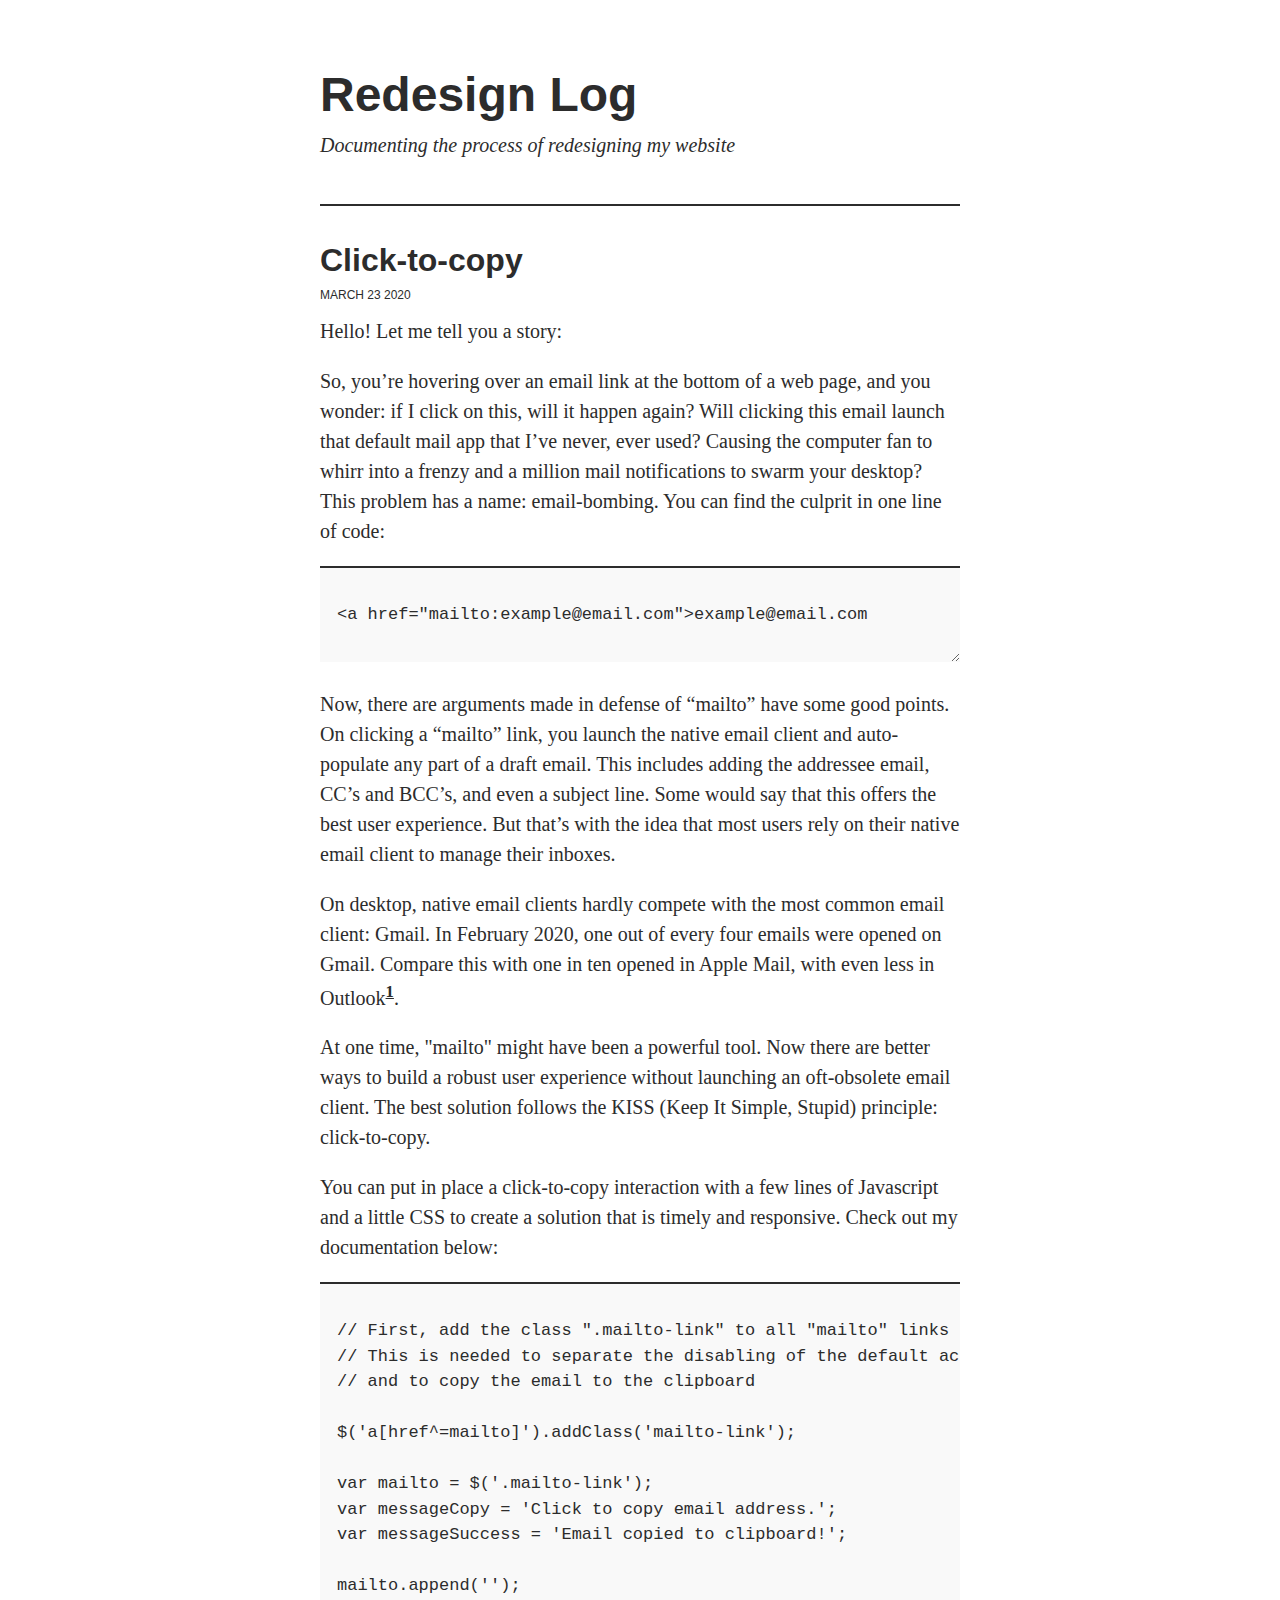
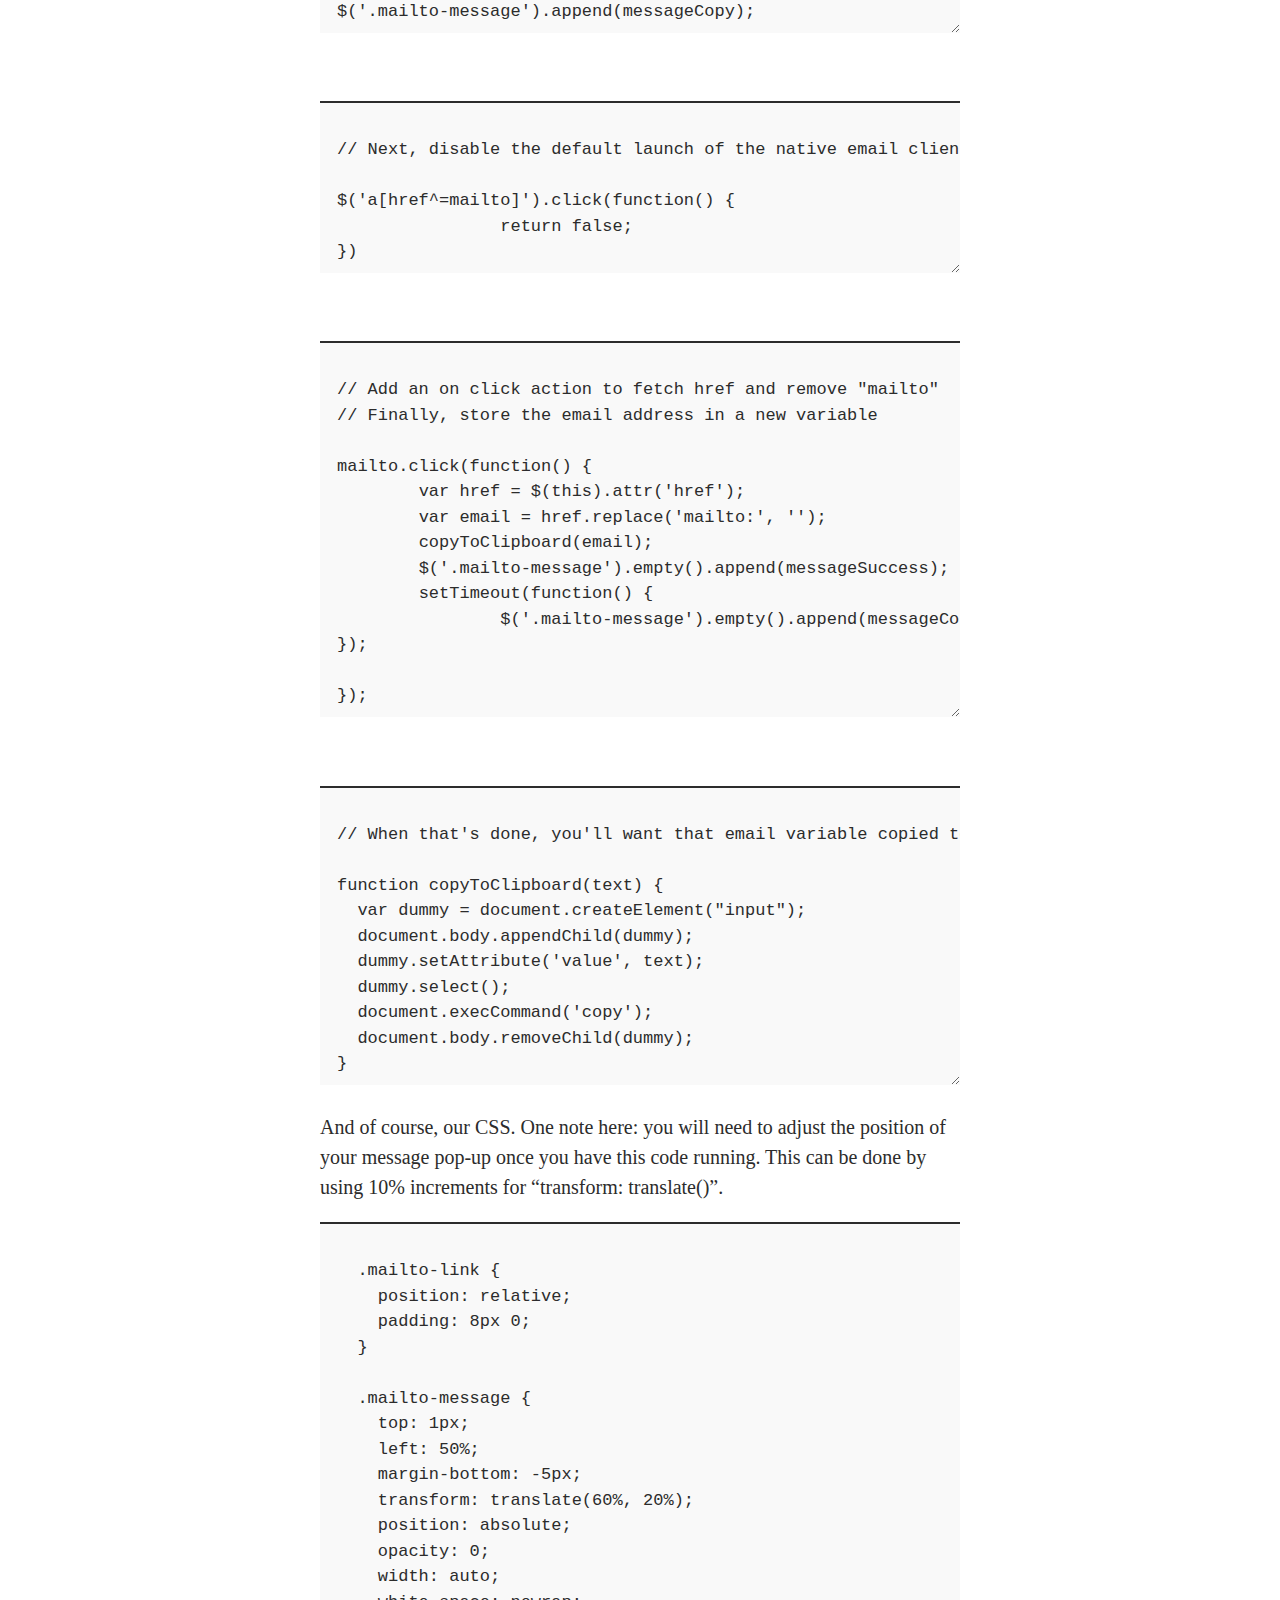
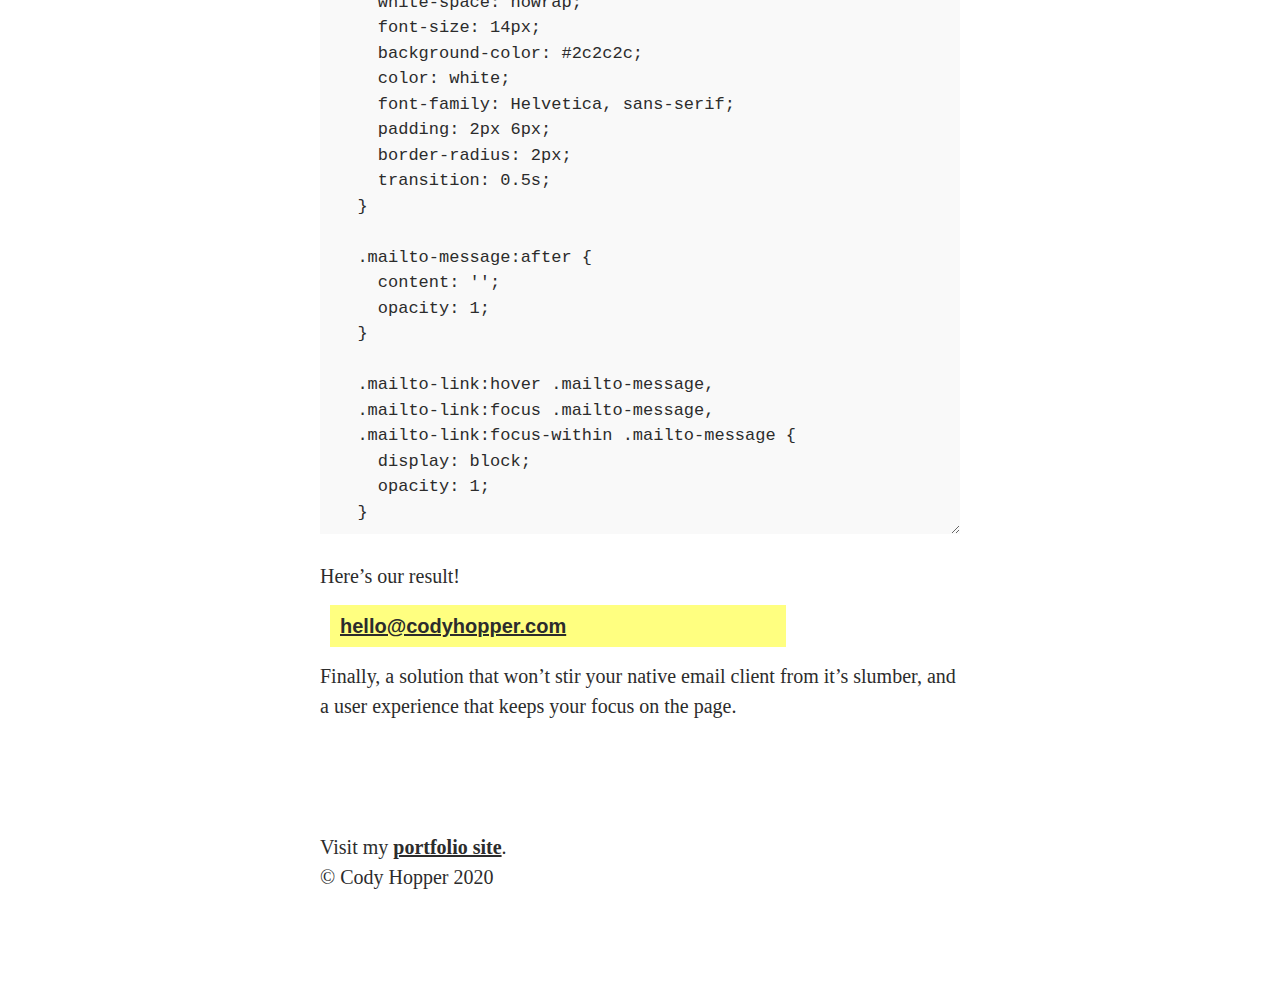
==== posts/click-to-copy/index.html @ 8ce13663 "Adding click-to-copy" ====
<!DOCTYPE html>
<html lang="en" dir="ltr">

<head>
  <meta charset="utf-8">
  <meta name="viewport" content="width=device-width, initial-scale=1">
  <title>Click-to-copy → Redesign Log</title>
  <link rel="stylesheet" href="../../style.css">
  <link rel="stylesheet" href="mailto-style.css">
  <style>
    a {
      font-weight: bold;
    }
  </style>

</head>

<body>
  <div class="bg">

    <div class="center">

      <!-- header -->
      <br>
      <h1><a href="https://codyhopper.github.io/redesign/">Redesign Log</a></h1>
      <p><em>Documenting the process of redesigning my website</em></p>
      <br>
      <!-- post -->
      <div class="post">
        <h2>Click-to-copy</h2>
        <p class="small">MARCH 23 2020</p>
        <p>Hello! Let me tell you a story:</p>
        <p>So, you’re hovering over an email link at the bottom of a web page, and you wonder: if I click on this, will it happen again? Will clicking this email launch that default mail app that I’ve never, ever used? Causing the computer fan to whirr into a frenzy and a million mail notifications to swarm your desktop? This problem has a name:
          email-bombing. You can find the culprit in one line of code:</p>
        <pre><code contenteditable>
&lt;a href="mailto:example@email.com">example@email.com</a></code>
      </pre>
        <p>Now, there are arguments made in defense of “mailto” have some good points. On clicking a “mailto” link, you launch the native email client and auto-populate any part of a draft email. This includes adding the addressee email, CC’s and
          BCC’s, and even a subject line. Some would say that this offers the best user experience. But that’s with the idea that most users rely on their native email client to manage their inboxes.</p>
        <p>On desktop, native email clients hardly compete with the most common email client: Gmail. In February 2020, one out of every four emails were opened on Gmail. Compare this with one in ten opened in Apple Mail, with even less in
          Outlook<sup><u><a href="http://emailclientmarketshare.com" target="_blank">1</a></u></sup>.</p>

        <p>At one time, "mailto" might have been a powerful tool. Now there are better ways to build a robust user experience without launching an oft-obsolete email client. The best solution follows the KISS (Keep It Simple, Stupid) principle:
          click-to-copy.</p>

        <p>You can put in place a click-to-copy interaction with a few lines of Javascript and a little CSS to create a solution that is timely and responsive. Check out my documentation below:</p>


<pre><code contenteditable>
// First, add the class ".mailto-link" to all "mailto" links
// This is needed to separate the disabling of the default action
// and to copy the email to the clipboard

$('a[href^=mailto]').addClass('mailto-link');

var mailto = $('.mailto-link');
var messageCopy = 'Click to copy email address.';
var messageSuccess = 'Email copied to clipboard!';

mailto.append('<span class="mailto-message"></span>');
$('.mailto-message').append(messageCopy);
</code></pre>
<br>
<pre><code contenteditable>
// Next, disable the default launch of the native email client

$('a[href^=mailto]').click(function() {
		return false;
})
</code></pre>
<br>
<pre><code contenteditable>
// Add an on click action to fetch href and remove "mailto"
// Finally, store the email address in a new variable

mailto.click(function() {
	var href = $(this).attr('href');
	var email = href.replace('mailto:', '');
	copyToClipboard(email);
	$('.mailto-message').empty().append(messageSuccess);
	setTimeout(function() {
		$('.mailto-message').empty().append(messageCopy);}, 2000);
});

});
</code></pre>
<br>
<pre><code contenteditable>
// When that's done, you'll want that email variable copied to the clipboard

function copyToClipboard(text) {
  var dummy = document.createElement("input");
  document.body.appendChild(dummy);
  dummy.setAttribute('value', text);
  dummy.select();
  document.execCommand('copy');
  document.body.removeChild(dummy);
}
</script></code></pre>
<p>And of course, our CSS. One note here: you will need to adjust the position of your message pop-up once you have this code running. This can be done by using 10% increments for “transform: translate()”.</p>
<pre><code contenteditable>
  .mailto-link {
    position: relative;
    padding: 8px 0;
  }

  .mailto-message {
    top: 1px;
    left: 50%;
    margin-bottom: -5px;
    transform: translate(60%, 20%);
    position: absolute;
    opacity: 0;
    width: auto;
    white-space: nowrap;
    font-size: 14px;
    background-color: #2c2c2c;
    color: white;
    font-family: Helvetica, sans-serif;
    padding: 2px 6px;
    border-radius: 2px;
    transition: 0.5s;
  }

  .mailto-message:after {
    content: '';
    opacity: 1;
  }

  .mailto-link:hover .mailto-message,
  .mailto-link:focus .mailto-message,
  .mailto-link:focus-within .mailto-message {
    display: block;
    opacity: 1;
  }
</script></code></pre>

        <p>Here’s our result!</p>

        <a href="mailto:hello@codyhopper.com" target="_blank" style="font-family: Helvetica, sans-serif; font-size: 20px; margin: .5em .5em 2em .5em; padding: .5em 11em .5em .5em; background: #ffff80"><u>
          hello@codyhopper.com
        </u></a>

        <p>Finally, a solution that won’t stir your native email client from it’s slumber, and a user experience that keeps your focus on the page.</p>

        <!-- Footer -->

      </div>
      <div class="footer">
        <p>
          Visit my <a style="text-decoration: underline" href="https://codyhopper.com">portfolio site</a>.<br>
          © Cody Hopper 2020<br>
        </p>
        <br>
      </div>
    </div>
  </div>

  <script src="../js/jquery.js"></script>

  <script>
    $(document).ready(function() {

      var bg = document.querySelector('.bg');
      document.body.appendChild(bg);

      bg.addEventListener('mousemove', function(event) {

        x = event.clientX;
        y = event.clientY;

        bg.style.backgroundColor = 'rgba( ' + y + ', 255, ' + x + ', .05)';
      });
    });
  </script>

  <script>
    $(document).ready(function() {
      //
      $('a[href^=mailto]').addClass('mailto-link');

      var mailto = $('.mailto-link');
      var messageCopy = 'Click to copy email address.';
      var messageSuccess = 'Email copied to clipboard!';

      mailto.append('<span class="mailto-message"></span>');
      $('.mailto-message').append(messageCopy);
      //
      $('a[href^=mailto]').click(function() {
        return false;
      })
      //
      mailto.click(function() {
        var href = $(this).attr('href');
        var email = href.replace('mailto:', '');
        copyToClipboard(email);
        $('.mailto-message').empty().append(messageSuccess);
        setTimeout(function() {
          $('.mailto-message').empty().append(messageCopy);
        }, 2000);
      });

    });
    //
    function copyToClipboard(text) {
      var dummy = document.createElement("input");
      document.body.appendChild(dummy);
      dummy.setAttribute('value', text);
      dummy.select();
      document.execCommand('copy');
      document.body.removeChild(dummy);
    }
  </script>


</body>


</html>
---- style.css ----
* {
  box-sizing: border-box;
  scroll-behavior: smooth;
}

html {
  font-family: Georgia, serif;
  font-size: 12px;
}

body {
  font-size: 16px;
  line-height: 1.5;
  text-align: center;
  color: #2c2c2c;
  word-break: break-word;
  padding: 0;
  margin: 0;
  background: #ffffff;
  text-rendering: optimizeLegibility;
  -webkit-font-smoothing: antialiased;
}

h1 {
  font-family: Helvetica, Arial, sans-serif;
  font-size: 48px;
  line-height: .125em;
}

h2 {
  font-family: Helvetica, Arial, sans-serif;
  font-size: 2em;
  line-height: 16px;
}

p {
  font-family: Georgia, serif;
  font-size: 20px;
  color: #2c2c2c;
}

.small {
  font-family: Helvetica, Arial, sans-serif;
  font-size: 12px;
  line-height: .125em;
  color: #2c2c2c;
}

hr {
  border-style: solid;
}

a {
  color: #2c2c2c;
  text-decoration: none;
  position: relative;
}

a:hover {
  color: #2c2c2c;
}

h1>a:before,
h2>a:before,
p>a:before {
  content: "";
  position: absolute;
  width: 0px;
  height: 3px;
  bottom: 0;
  left: 0;
  background-color: #2c2c2c;
  visibility: hidden;
  -webkit-transform: scaleY(0);
  transform: scaleY(0);
  -webkit-transition: all 0.3s ease-in-out 0s;
  transition: all 0.3s ease-in-out 0s;
}

h1>a:before {
  height: 4px;
}

h1>a:hover:before, h2>a:hover:before, p>a:hover:before {
  visibility: visible;
  -webkit-transform: scaleY(1);
  transform: scaleY(1);
  left: 0;
  width: 100%;
}

h1>a:before,
h2>a:before,
p>a:before {
  background-color: #2c2c2c;
}

h1>a:hover:after, h2>a:hover:after,
p>a:hover:after {
  background-color: #2c2c2c;
}

pre {
  background: rgba(0, 0, 0, .025);
  border-top: 2px solid;
  color: #2c2c2c;
  display: block;
  page-break-inside: avoid;
  font-family: monospace;
  font-size: 17px;
  margin-bottom: 1.6em;
  overflow: scroll;
  padding: .5em 1em;
  word-wrap: break-word;
  resize: horizontal;
}

.center {
  display: inline-block;
  width: 50vw;
  text-align: left;
  margin: 3rem;
}

.post {
  display: inline-block;
  padding: 1.2em 0;
  margin: 0 auto;
  width: 100%;
  border-top: 2px solid #2c2c2c;
}

.column {
  float: left;
  width: 48%;
  padding: 15px;
  background: rgba(0, 0, 0, .025);
  border-top: 2px solid;
}

.column-left {
  margin-right: 2%;
}

.column-right {
  margin-left: 2%;
}

.row:after {
  content: "";
  display: table;
  clear: both;
}

.card:after {
  content: "";
  display: table;
  clear: both;
}

@media screen and (max-width: 900px) {
  .column {
    width: 100%;
    margin: 0;
    border-top: none;
  }
}

.footer {
  margin: 6rem auto 2rem;
}
---- posts/click-to-copy/mailto-style.css ----
.mailto-link {
  position: relative;
  padding: 8px 0;
}

.mailto-message {
  top: 1px;
  left: 50%;
  margin-bottom: -5px;
  transform: translate(9%, 30%);
  position: absolute;
  opacity: 0;
  width: auto;
  white-space: nowrap;
  font-size: 14px;
  background-color: #2c2c2c;
  color: white;
  font-family: Helvetica, sans-serif;
  padding: 2px 6px;
  border-radius: 2px;
  transition: 0.5s;
}

.mailto-message:after {
  content: '';
  opacity: 1;
}

.mailto-link:hover .mailto-message,
.mailto-link:focus .mailto-message,
.mailto-link:focus-within .mailto-message {
  display: block;
  opacity: 1;
}
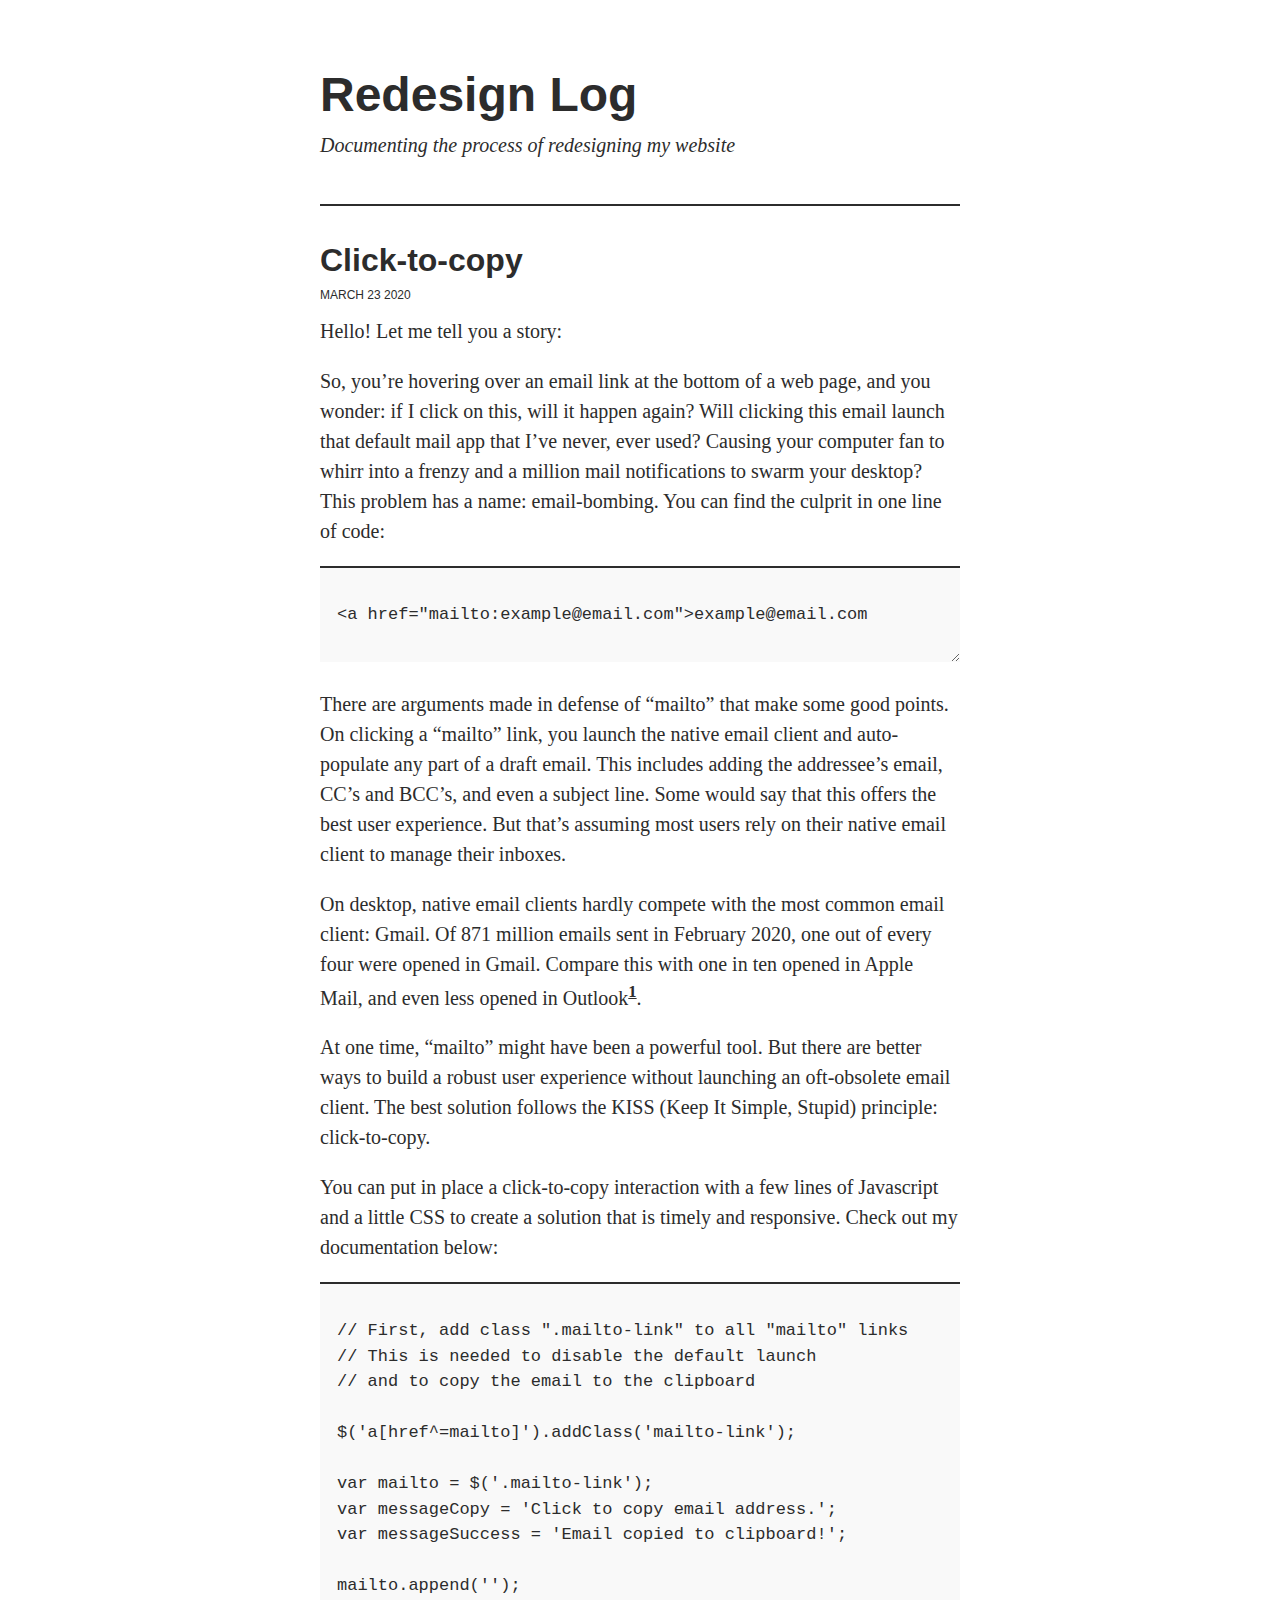
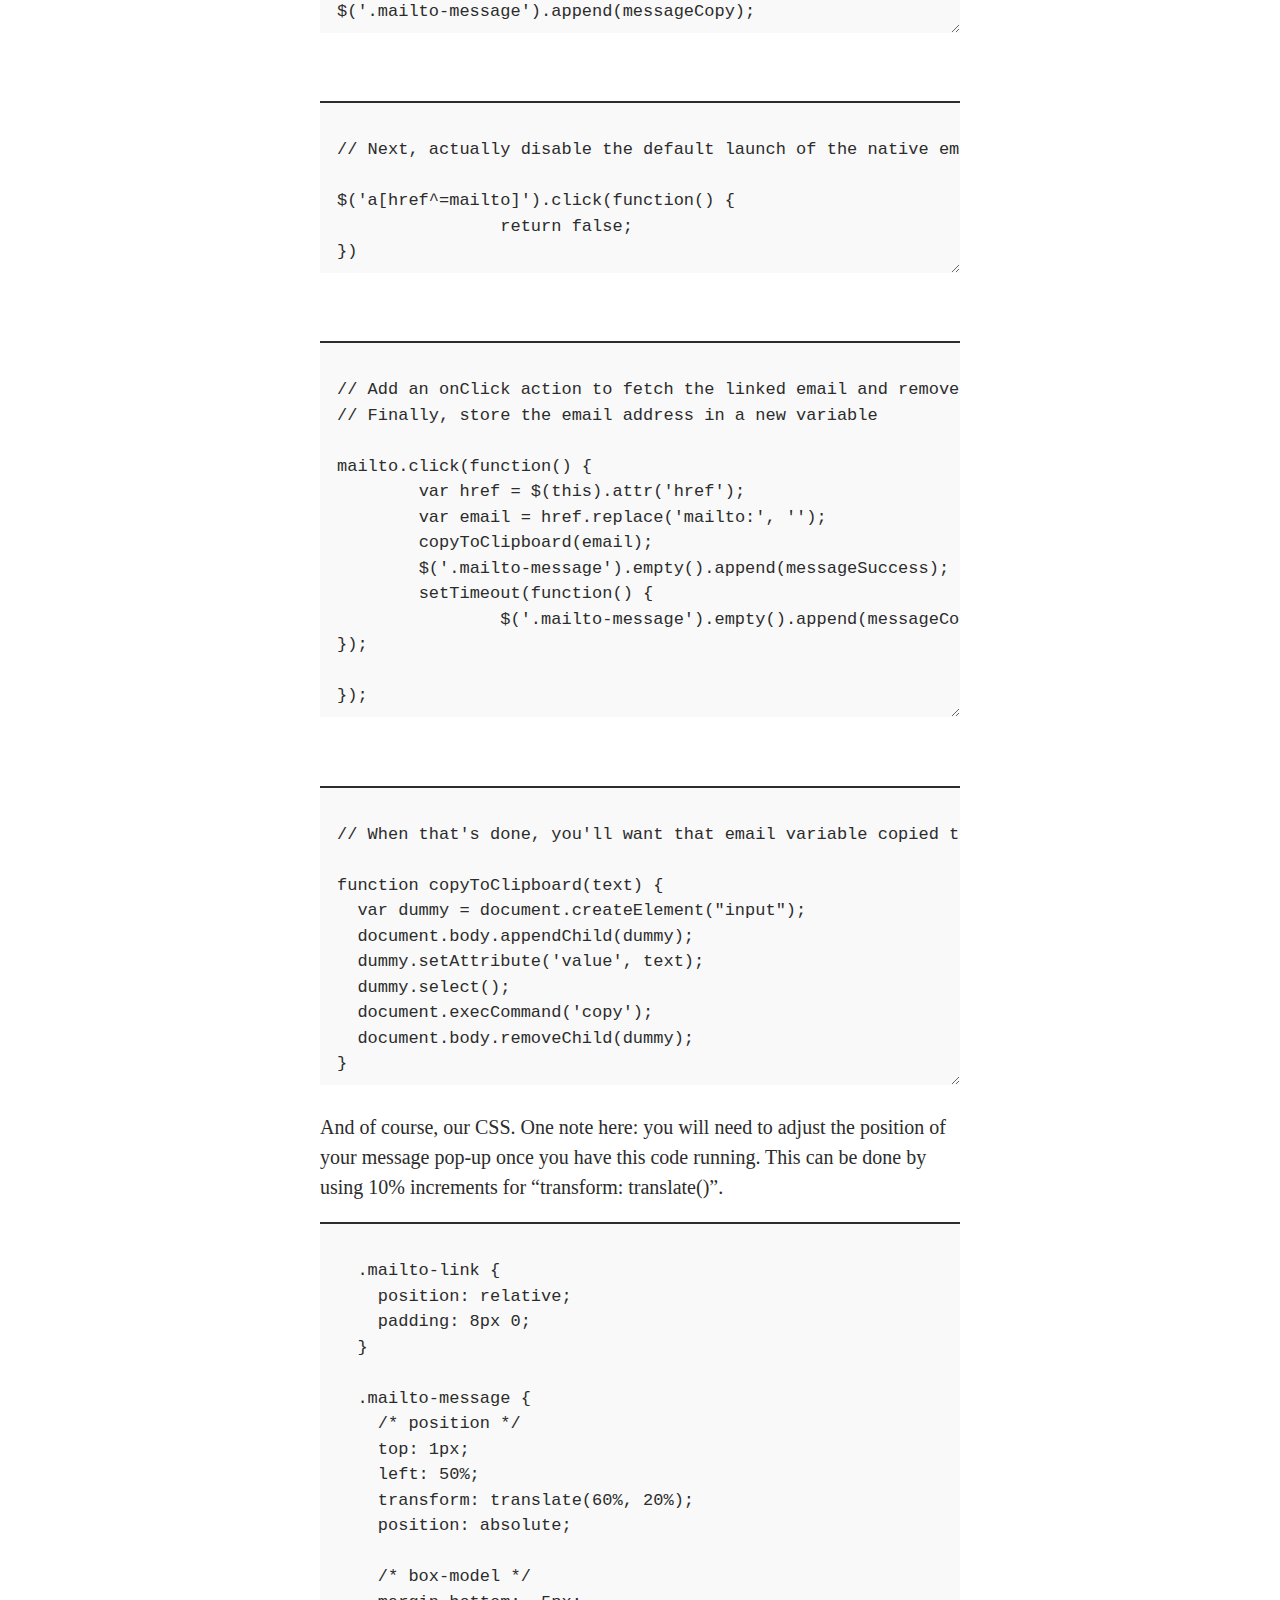
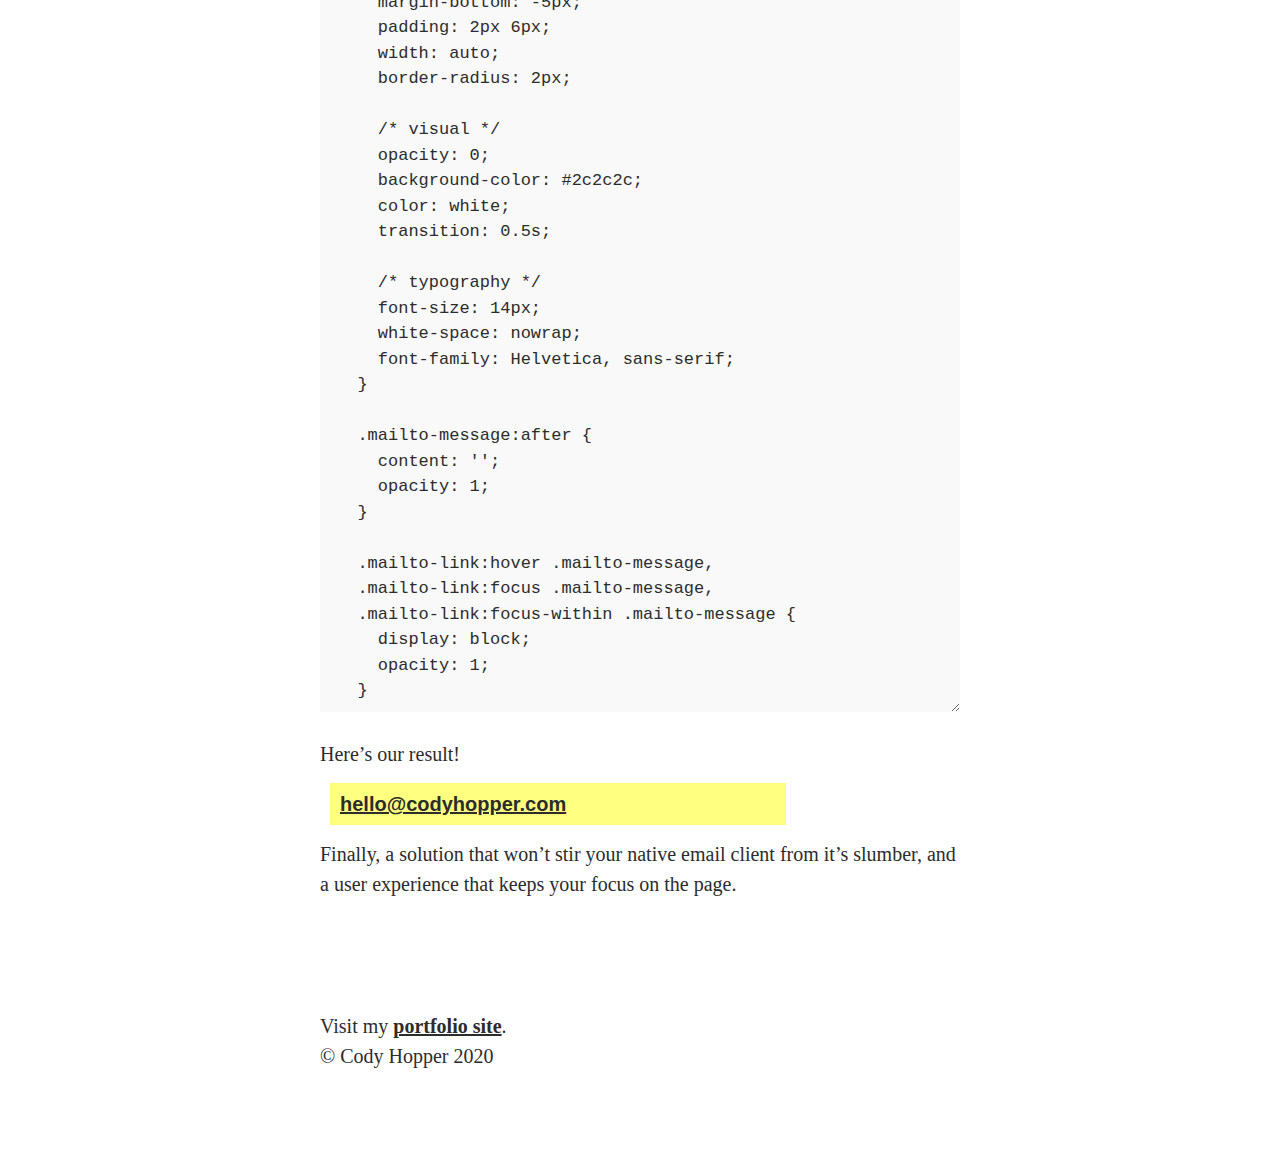
==== commit 51ad8f96: "Some Edits" ====
--- a/posts/click-to-copy/index.html
+++ b/posts/click-to-copy/index.html
@@ -30,25 +30,22 @@
         <h2>Click-to-copy</h2>
         <p class="small">MARCH 23 2020</p>
         <p>Hello! Let me tell you a story:</p>
-        <p>So, you’re hovering over an email link at the bottom of a web page, and you wonder: if I click on this, will it happen again? Will clicking this email launch that default mail app that I’ve never, ever used? Causing the computer fan to whirr into a frenzy and a million mail notifications to swarm your desktop? This problem has a name:
+        <p>So, you’re hovering over an email link at the bottom of a web page, and you wonder: if I click on this, will it happen again? Will clicking this email launch that default mail app that I’ve never, ever used? Causing your computer fan to whirr into a frenzy and a million mail notifications to swarm your desktop? This problem has a name:
           email-bombing. You can find the culprit in one line of code:</p>
         <pre><code contenteditable>
 &lt;a href="mailto:example@email.com">example@email.com</a></code>
       </pre>
-        <p>Now, there are arguments made in defense of “mailto” have some good points. On clicking a “mailto” link, you launch the native email client and auto-populate any part of a draft email. This includes adding the addressee email, CC’s and
-          BCC’s, and even a subject line. Some would say that this offers the best user experience. But that’s with the idea that most users rely on their native email client to manage their inboxes.</p>
-        <p>On desktop, native email clients hardly compete with the most common email client: Gmail. In February 2020, one out of every four emails were opened on Gmail. Compare this with one in ten opened in Apple Mail, with even less in
-          Outlook<sup><u><a href="http://emailclientmarketshare.com" target="_blank">1</a></u></sup>.</p>
-
-        <p>At one time, "mailto" might have been a powerful tool. Now there are better ways to build a robust user experience without launching an oft-obsolete email client. The best solution follows the KISS (Keep It Simple, Stupid) principle:
-          click-to-copy.</p>
+        <p>There are arguments made in defense of “mailto” that make some good points. On clicking a “mailto” link, you launch the native email client and auto-populate any part of a draft email. This includes adding the addressee’s email, CC’s and
+          BCC’s, and even a subject line. Some would say that this offers the best user experience. But that’s assuming most users rely on their native email client to manage their inboxes.</p>
+        <p>On desktop, native email clients hardly compete with the most common email client: Gmail. Of 871 million emails sent in February 2020, one out of every four were opened in Gmail. Compare this with one in ten opened in Apple Mail, and even less opened in Outlook<sup><u><a href="http://emailclientmarketshare.com" target="_blank">1</a></u></sup>.</p>
+
+        <p>At one time, “mailto” might have been a powerful tool. But there are better ways to build a robust user experience without launching an oft-obsolete email client. The best solution follows the KISS (Keep It Simple, Stupid) principle: click-to-copy.</p>
 
         <p>You can put in place a click-to-copy interaction with a few lines of Javascript and a little CSS to create a solution that is timely and responsive. Check out my documentation below:</p>
 
-
-<pre><code contenteditable>
-// First, add the class ".mailto-link" to all "mailto" links
-// This is needed to separate the disabling of the default action
+<pre><code contenteditable>
+// First, add class ".mailto-link" to all "mailto" links
+// This is needed to disable the default launch
 // and to copy the email to the clipboard
 
 $('a[href^=mailto]').addClass('mailto-link');
@@ -62,7 +59,7 @@
 </code></pre>
 <br>
 <pre><code contenteditable>
-// Next, disable the default launch of the native email client
+// Next, actually disable the default launch of the native email client
 
 $('a[href^=mailto]').click(function() {
 		return false;
@@ -70,7 +67,7 @@
 </code></pre>
 <br>
 <pre><code contenteditable>
-// Add an on click action to fetch href and remove "mailto"
+// Add an onClick action to fetch the linked email and remove "mailto:"
 // Finally, store the email address in a new variable
 
 mailto.click(function() {
@@ -105,21 +102,28 @@
   }
 
   .mailto-message {
+    /* position */
     top: 1px;
     left: 50%;
-    margin-bottom: -5px;
     transform: translate(60%, 20%);
     position: absolute;
+
+    /* box-model */
+    margin-bottom: -5px;
+    padding: 2px 6px;
+    width: auto;
+    border-radius: 2px;
+
+    /* visual */
     opacity: 0;
-    width: auto;
-    white-space: nowrap;
-    font-size: 14px;
     background-color: #2c2c2c;
     color: white;
+    transition: 0.5s;
+
+    /* typography */
+    font-size: 14px;
+    white-space: nowrap;
     font-family: Helvetica, sans-serif;
-    padding: 2px 6px;
-    border-radius: 2px;
-    transition: 0.5s;
   }
 
   .mailto-message:after {
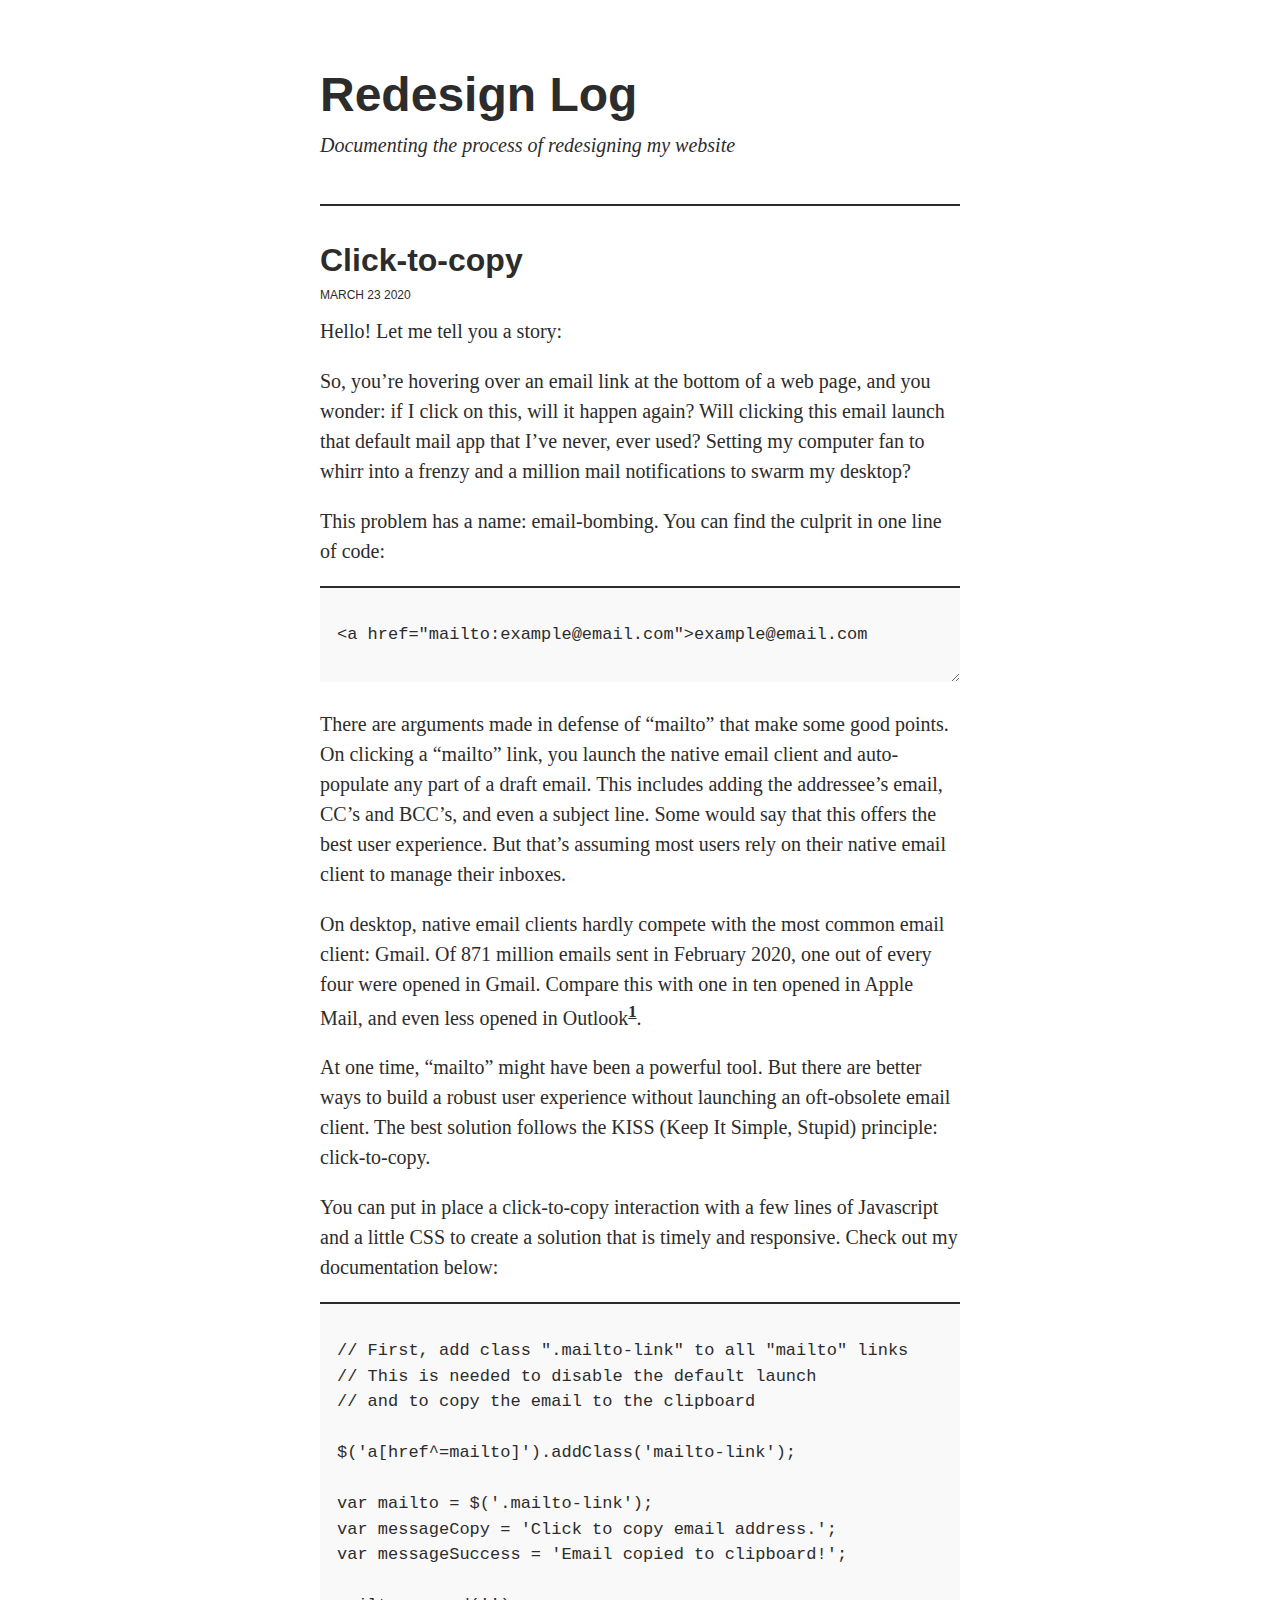
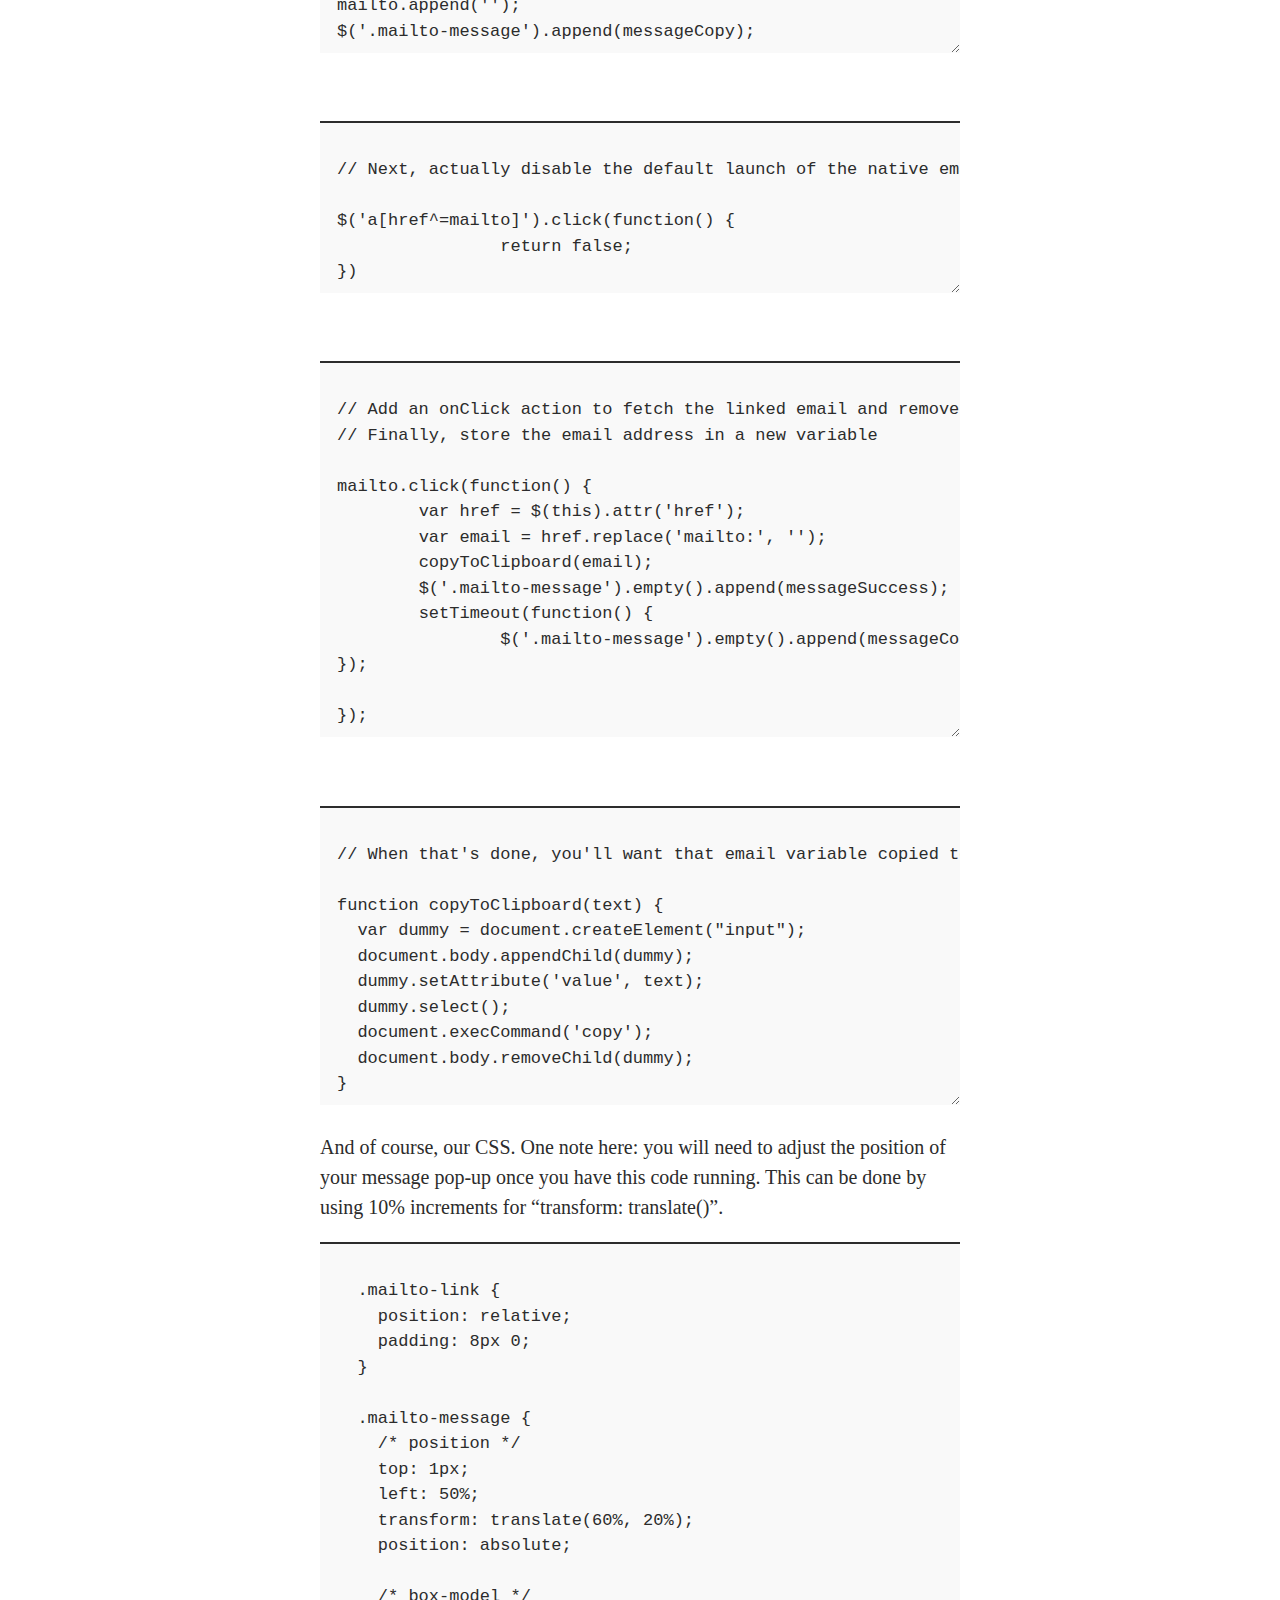
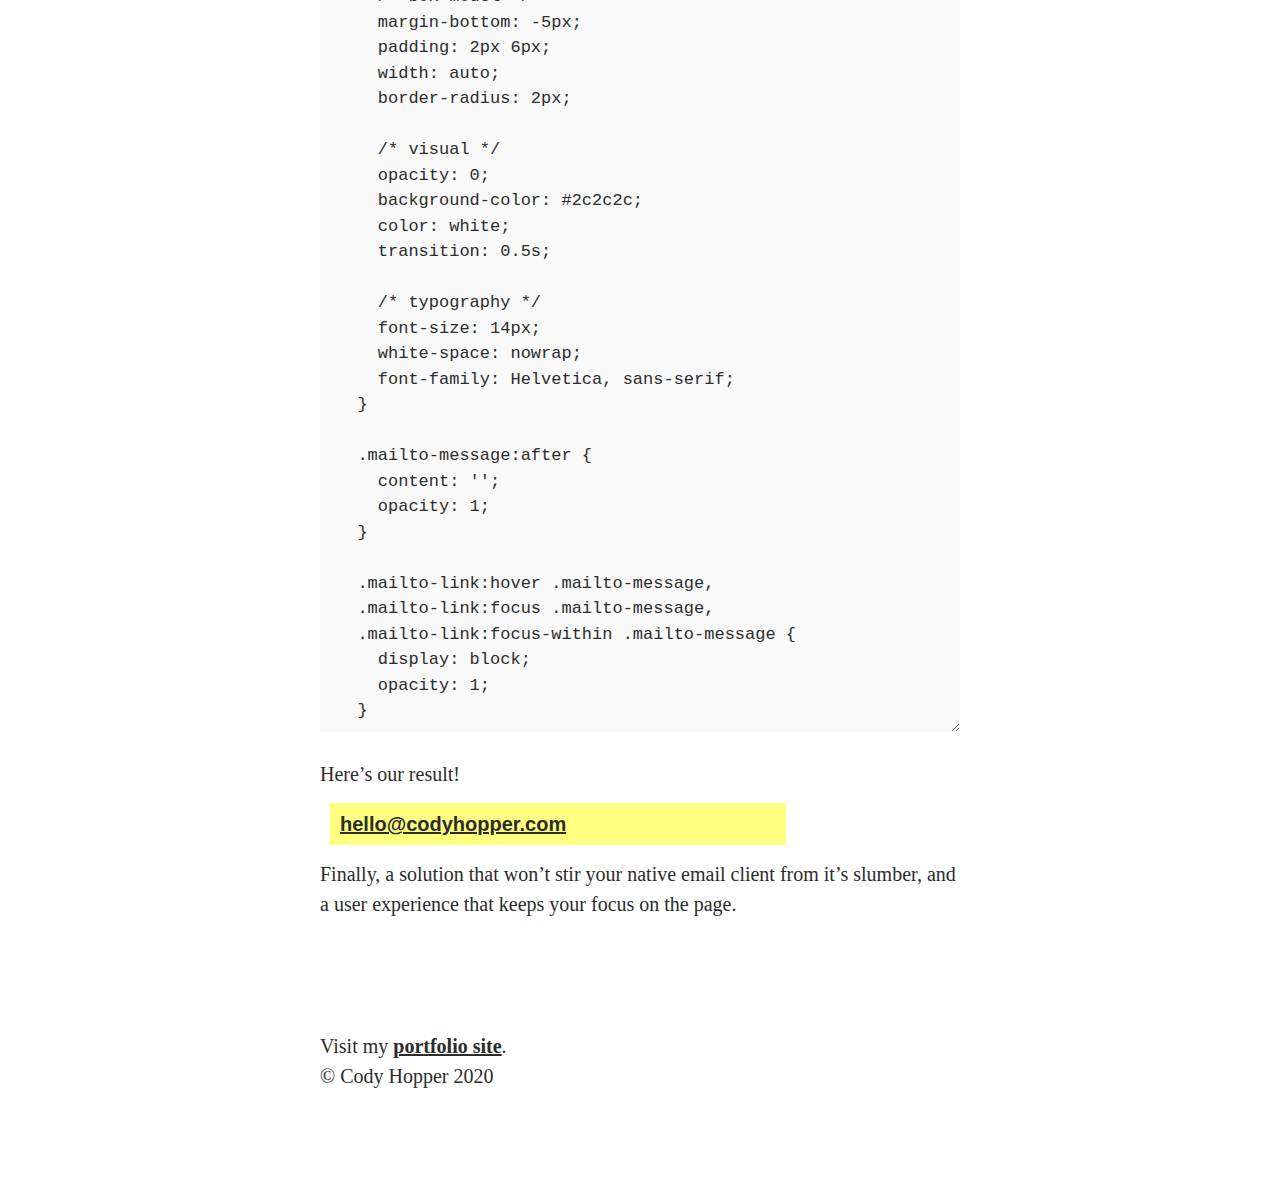
==== commit 2d1b3e8d: "Update index.html" ====
--- a/posts/click-to-copy/index.html
+++ b/posts/click-to-copy/index.html
@@ -30,7 +30,8 @@
         <h2>Click-to-copy</h2>
         <p class="small">MARCH 23 2020</p>
         <p>Hello! Let me tell you a story:</p>
-        <p>So, you’re hovering over an email link at the bottom of a web page, and you wonder: if I click on this, will it happen again? Will clicking this email launch that default mail app that I’ve never, ever used? Causing your computer fan to whirr into a frenzy and a million mail notifications to swarm your desktop? This problem has a name:
+        <p>So, you’re hovering over an email link at the bottom of a web page, and you wonder: if I click on this, will it happen again? Will clicking this email launch that default mail app that I’ve never, ever used? Setting my computer fan to whirr into a frenzy and a million mail notifications to swarm my desktop?</p>
+        <p>This problem has a name:
           email-bombing. You can find the culprit in one line of code:</p>
         <pre><code contenteditable>
 &lt;a href="mailto:example@email.com">example@email.com</a></code>
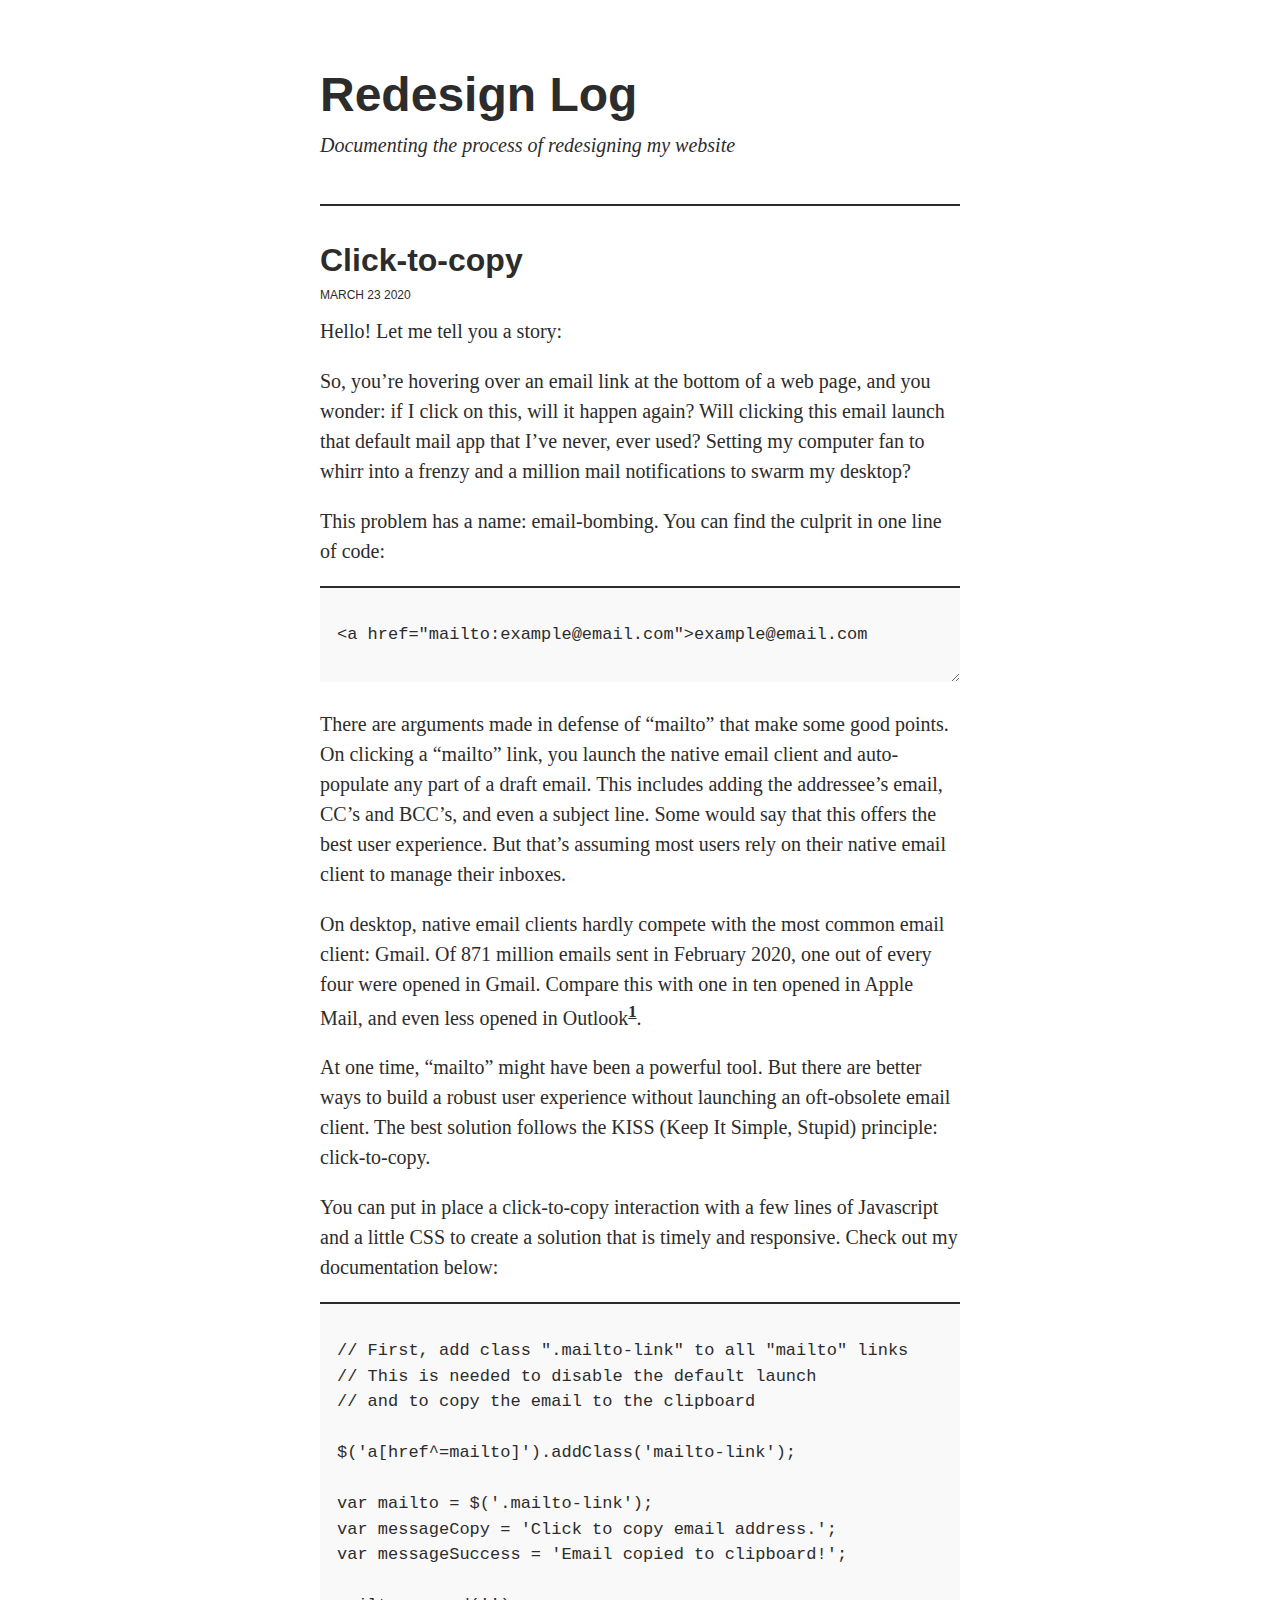
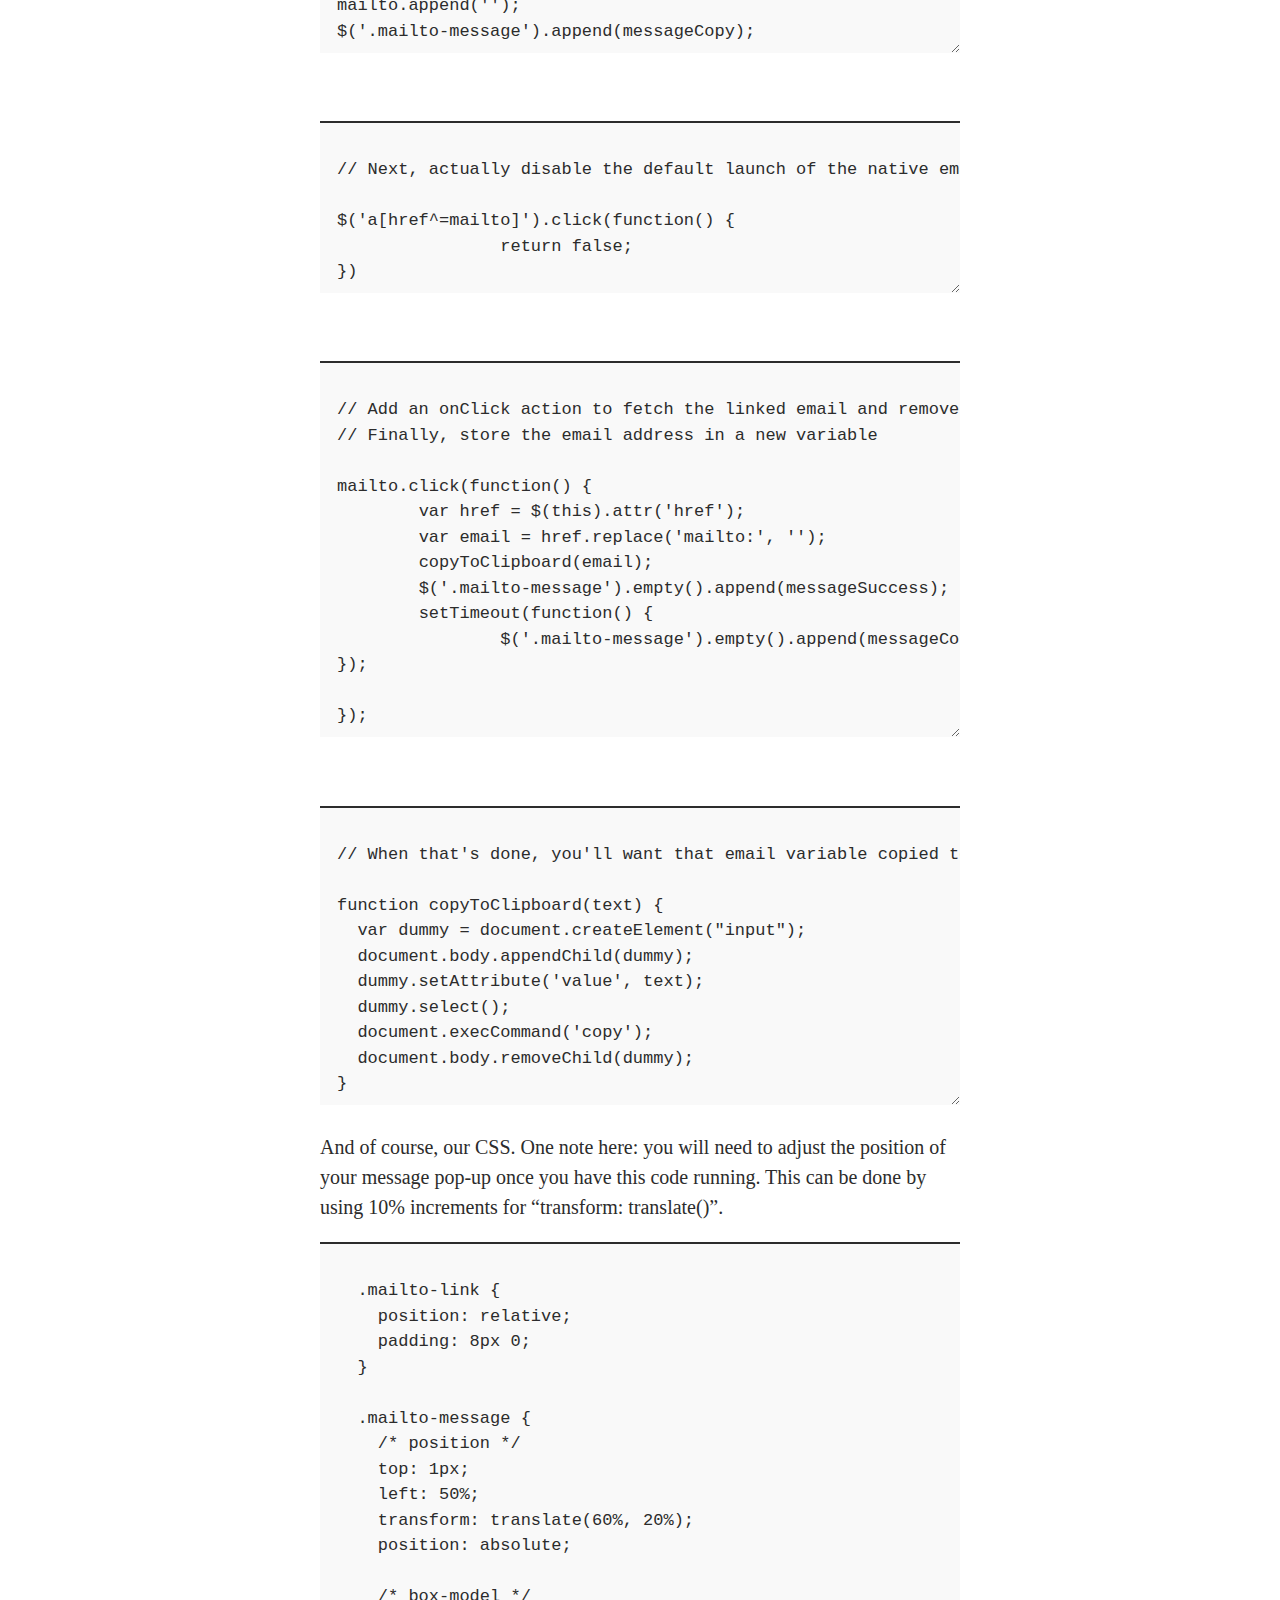
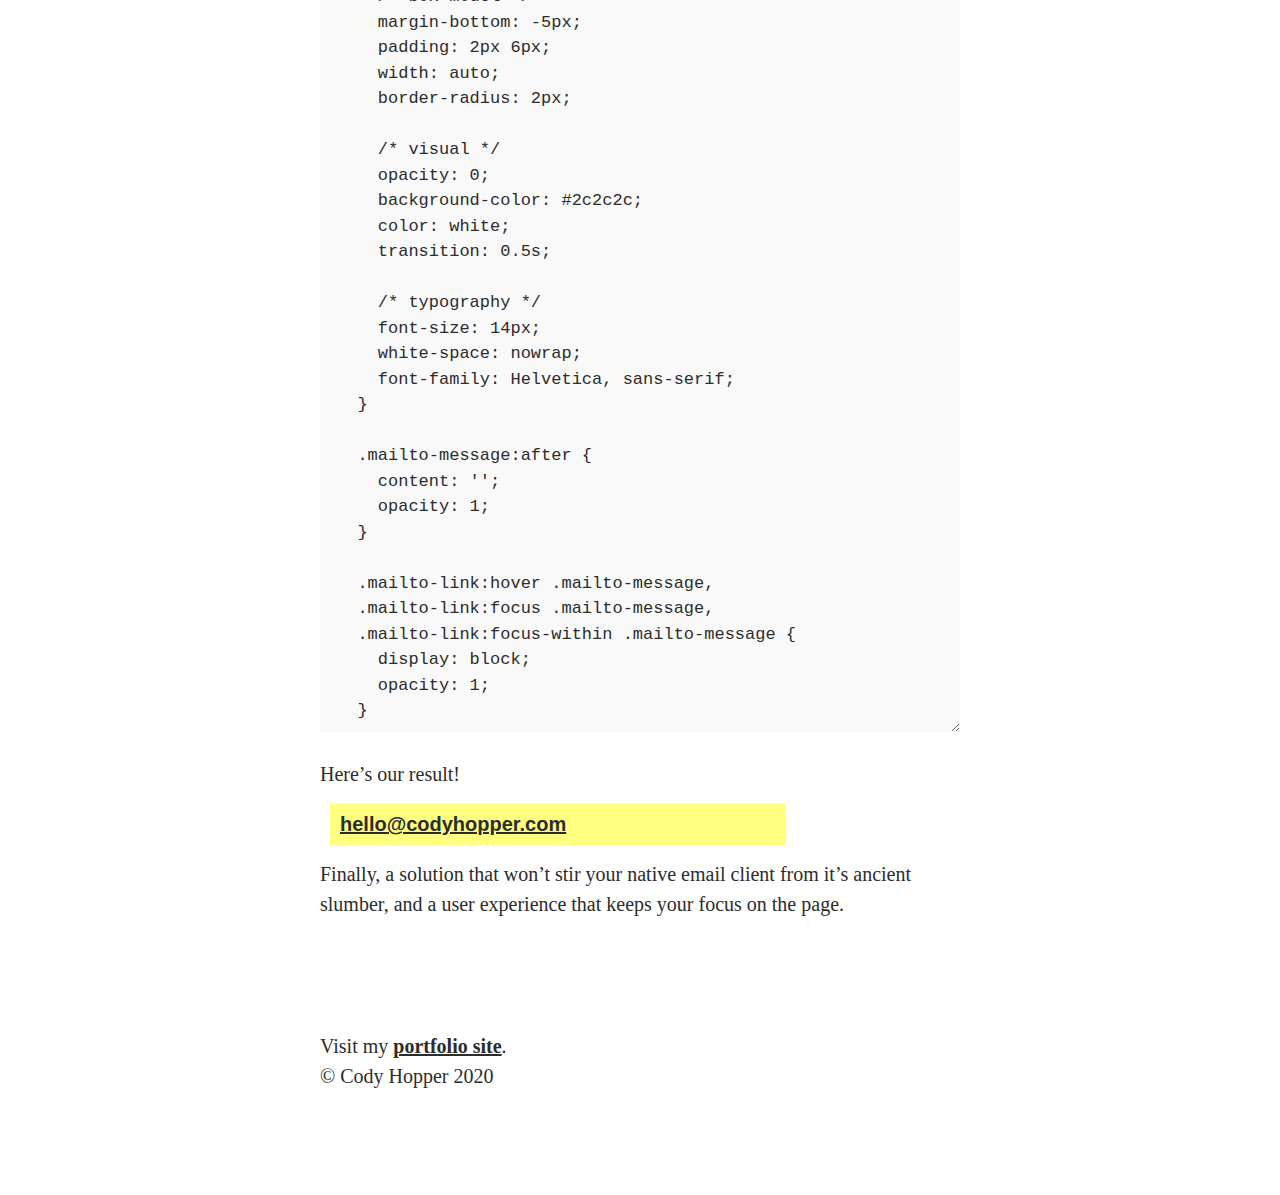
==== commit 619b1d75: "Update index.html" ====
--- a/posts/click-to-copy/index.html
+++ b/posts/click-to-copy/index.html
@@ -146,7 +146,7 @@
           hello@codyhopper.com
         </u></a>
 
-        <p>Finally, a solution that won’t stir your native email client from it’s slumber, and a user experience that keeps your focus on the page.</p>
+        <p>Finally, a solution that won’t stir your native email client from it’s ancient slumber, and a user experience that keeps your focus on the page.</p>
 
         <!-- Footer -->
 
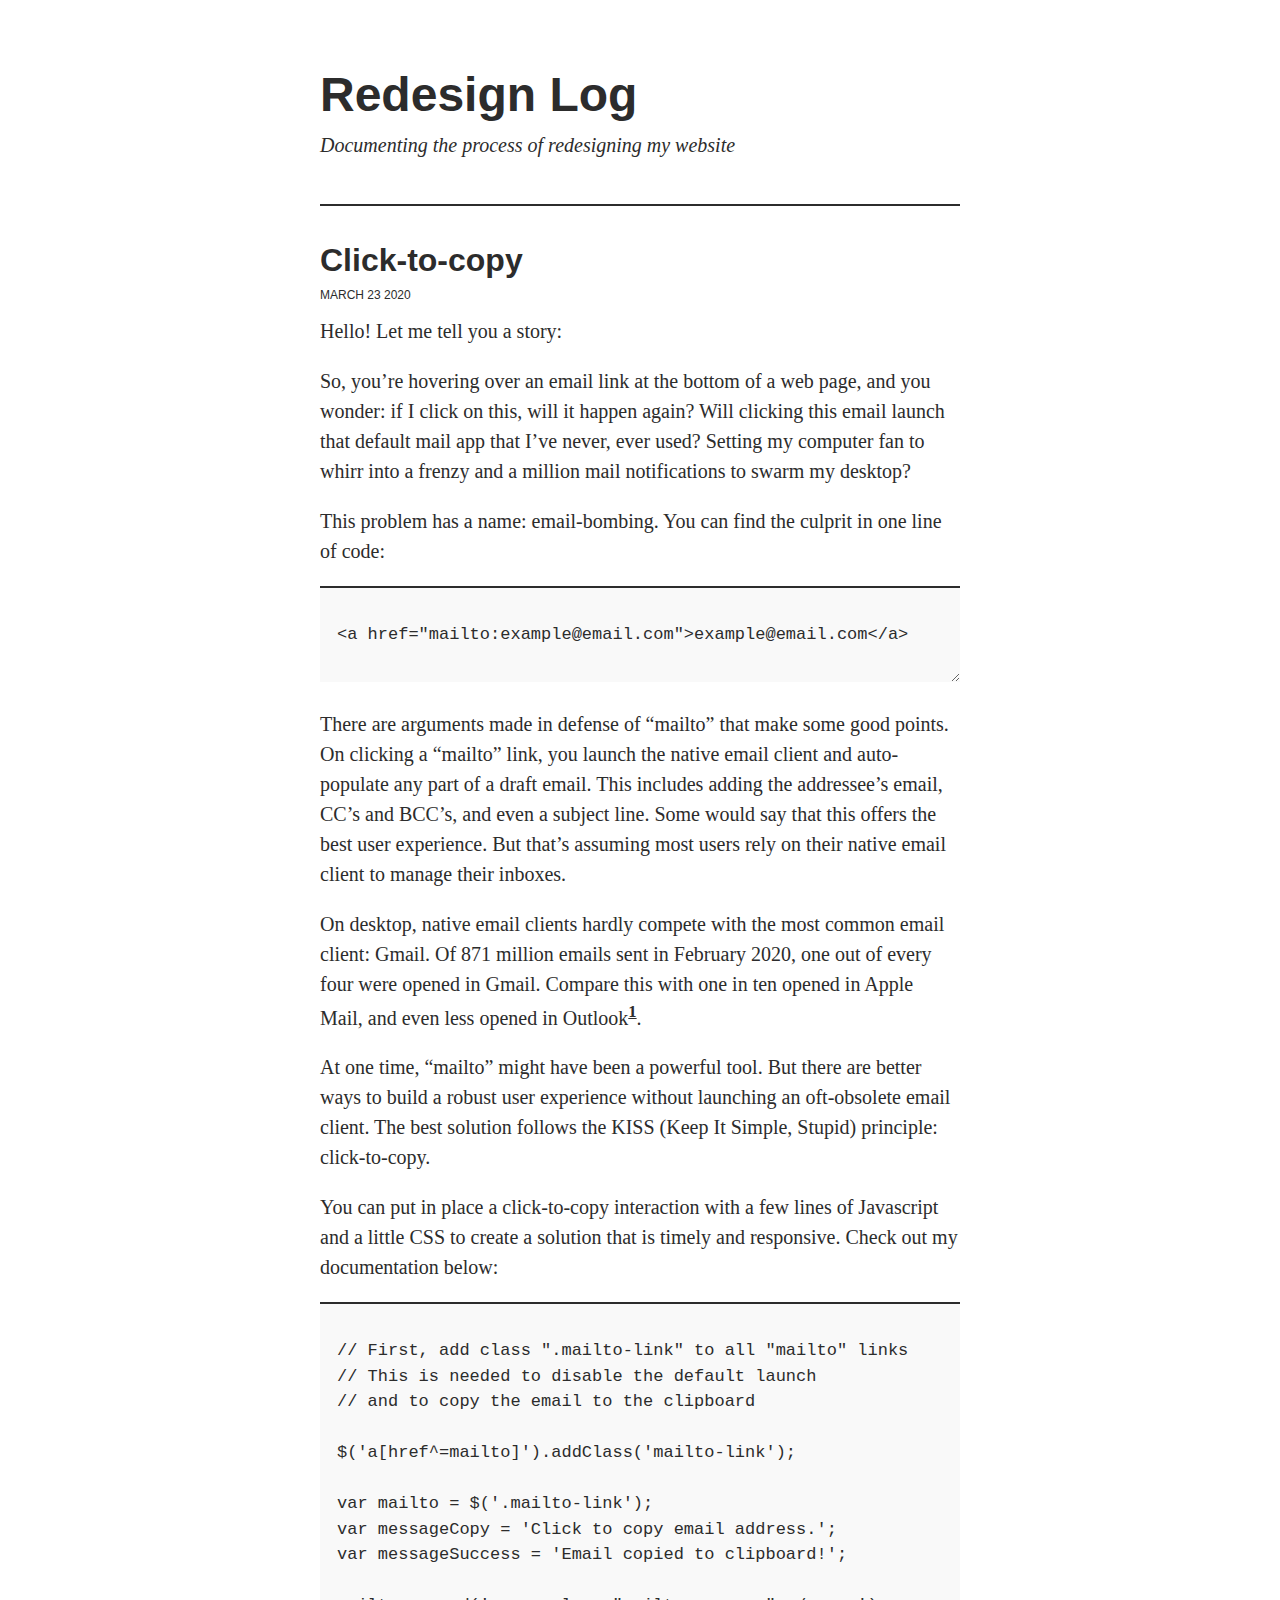
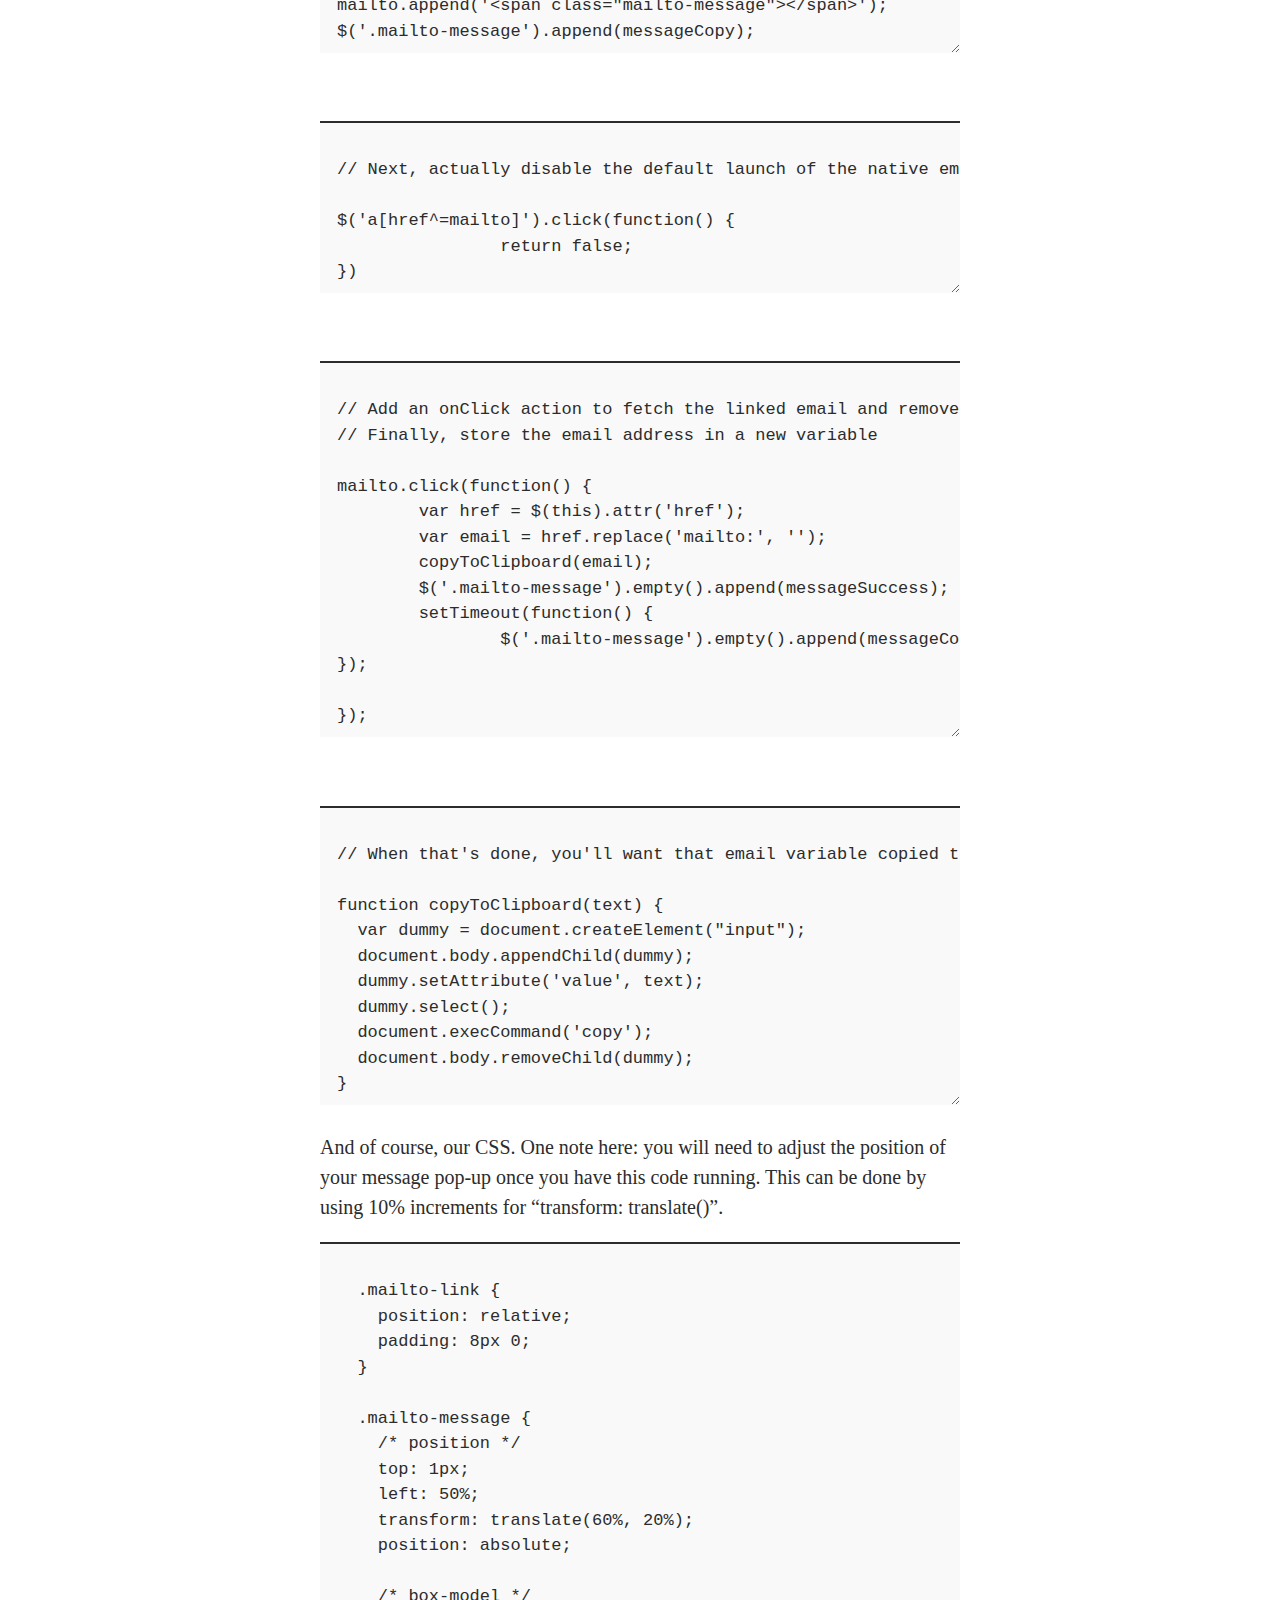
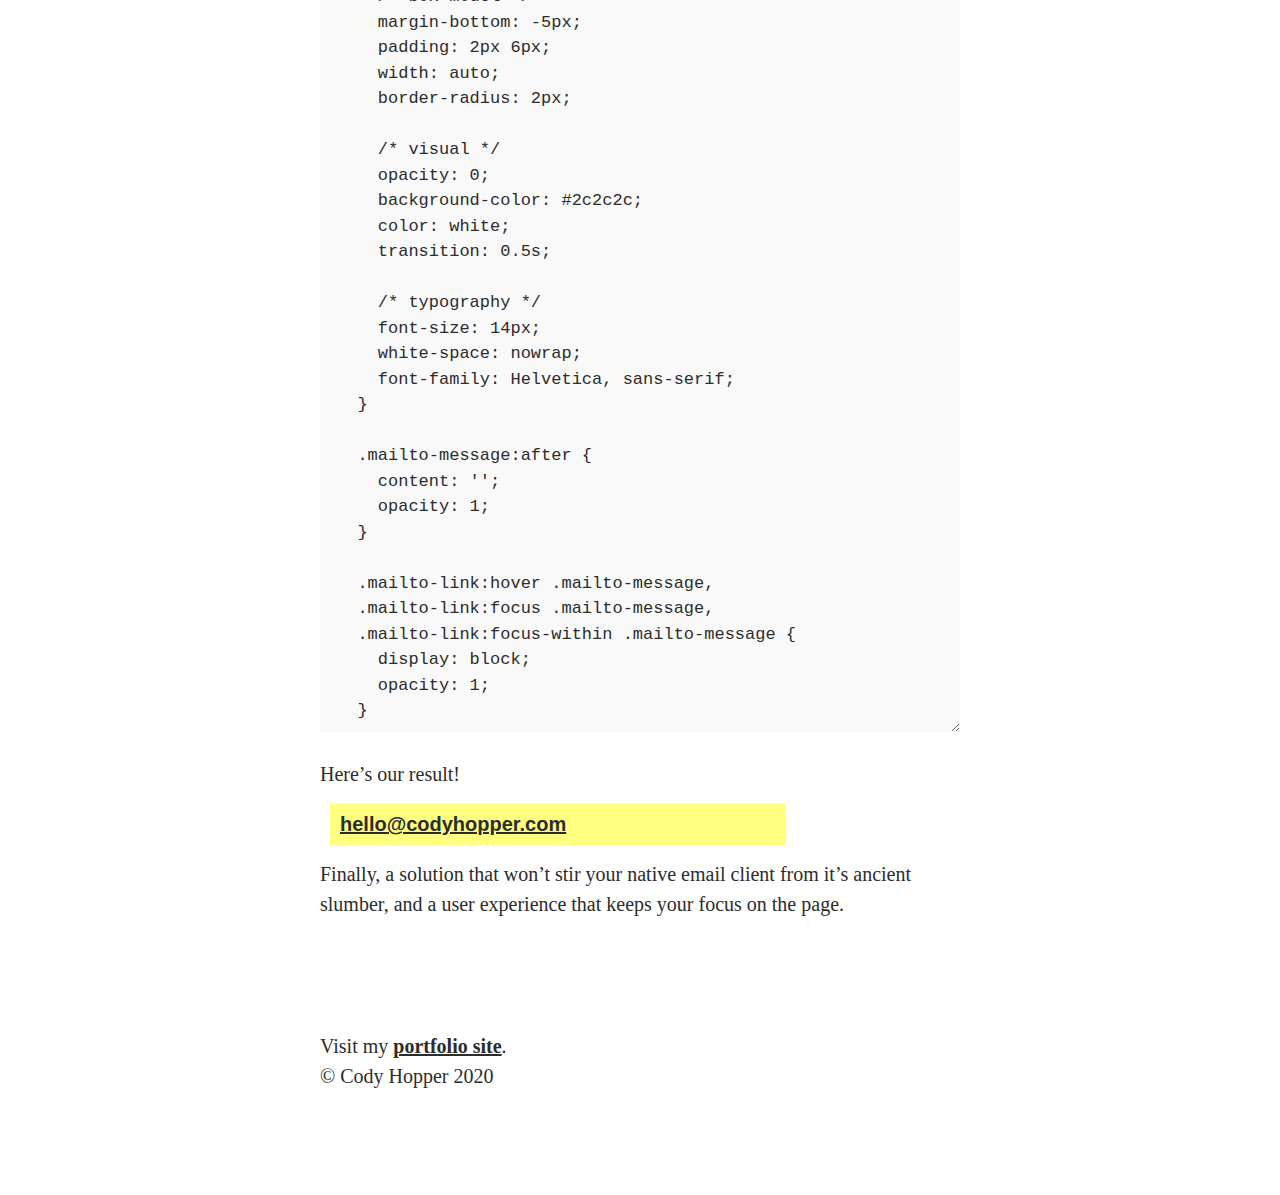
==== commit 8efbcd97: "Update index.html" ====
--- a/posts/click-to-copy/index.html
+++ b/posts/click-to-copy/index.html
@@ -34,7 +34,7 @@
         <p>This problem has a name:
           email-bombing. You can find the culprit in one line of code:</p>
         <pre><code contenteditable>
-&lt;a href="mailto:example@email.com">example@email.com</a></code>
+&lt;a href="mailto:example@email.com">example@email.com&lt;/a></code>
       </pre>
         <p>There are arguments made in defense of “mailto” that make some good points. On clicking a “mailto” link, you launch the native email client and auto-populate any part of a draft email. This includes adding the addressee’s email, CC’s and
           BCC’s, and even a subject line. Some would say that this offers the best user experience. But that’s assuming most users rely on their native email client to manage their inboxes.</p>
@@ -55,7 +55,7 @@
 var messageCopy = 'Click to copy email address.';
 var messageSuccess = 'Email copied to clipboard!';
 
-mailto.append('<span class="mailto-message"></span>');
+mailto.append('&lt;span class="mailto-message">&lt;/span>');
 $('.mailto-message').append(messageCopy);
 </code></pre>
 <br>
